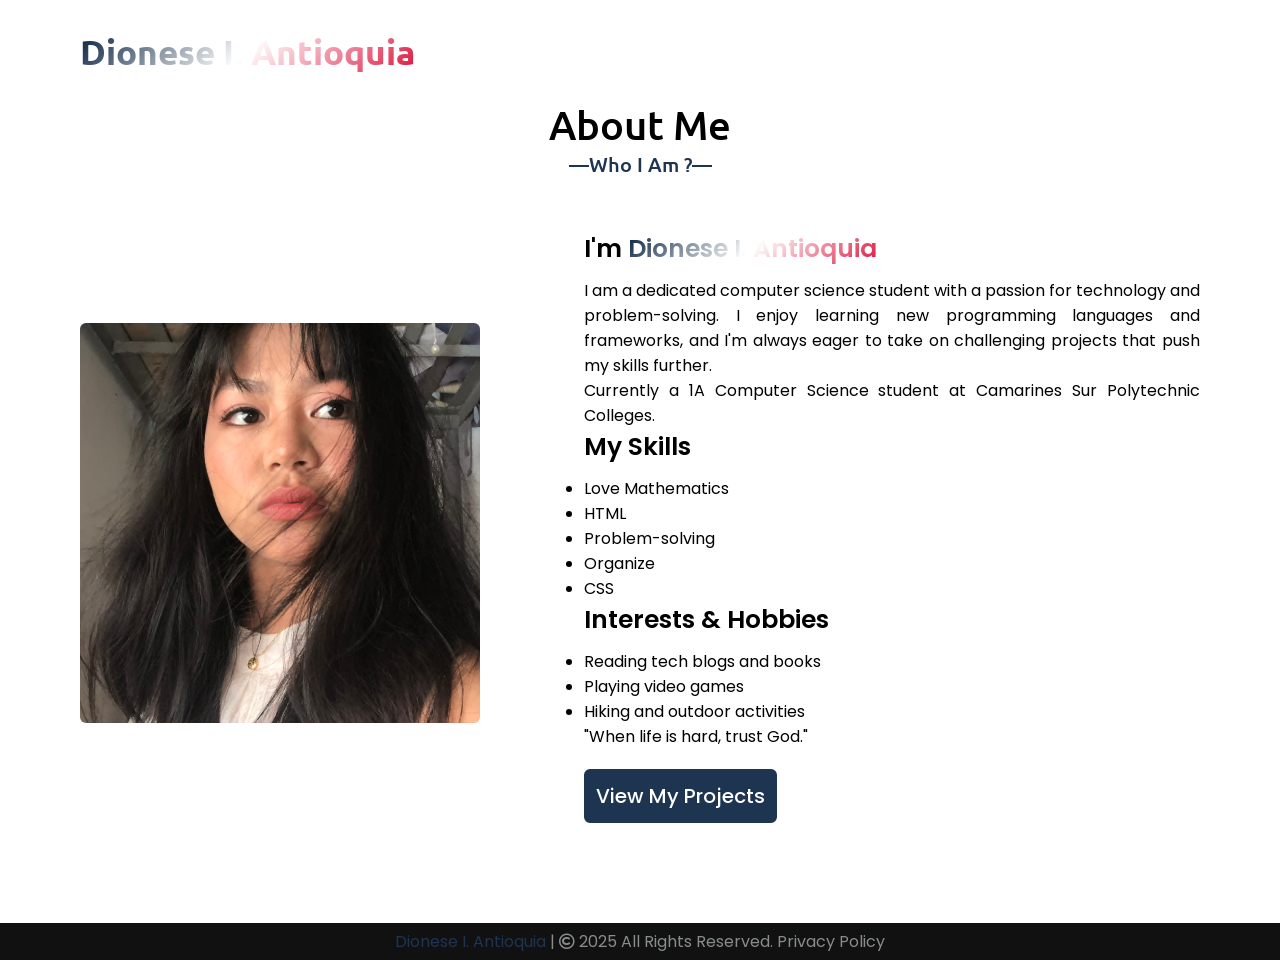
==== about.html @ 6877ab4f "Initial commit for portfolio website" ====
<!DOCTYPE html>
<html lang="en">

<head>
  <meta charset="UTF-8">
  <meta name="viewport" content="width=device-width, initial-scale=1.0">
  <title>About - Dionese's Portfolio</title>
  <link rel='stylesheet' href='https://cdnjs.cloudflare.com/ajax/libs/font-awesome/5.15.3/css/all.min.css'>
  <link rel='stylesheet' href='https://cdn.jsdelivr.net/npm/bootstrap-icons@1.8.2/font/bootstrap-icons.css'>
  <link rel='stylesheet' href='https://fonts.googleapis.com/css2?family=Comfortaa:wght@300;400;500;600;700&amp;family=Poppins:wght@100;300;400;500;600;700;800;900&amp;family=Ubuntu:wght@300;400;500;700&amp;display=swap"rel="stylesheet'>
  <link rel='stylesheet' href='https://cdnjs.cloudflare.com/ajax/libs/OwlCarousel2/2.3.4/assets/owl.carousel.min.css'>
  <link rel="stylesheet" href="css/styles.css">
</head>

<body>
<div class="scroll-up-btn">
  <i class="fas fa-angle-up"></i>
</div>

<nav class="navbar">
  <div class="max-width">
    <div class="logo"><a href="#"><span>Dionese I. Antioquia</span>.com</a></div>
    <ul class="menu">
      <li><a href="index.html" class="menu-btn"><strong>Home</strong></a></li>
      <li><a href="about.html" class="menu-btn active"><strong>About</strong></a></li>
      <li><a href="projects.html" class="menu-btn"><strong>Projects</strong></a></li>
      <li><a href="skills.html" class="menu-btn"><strong>Skills</strong></a></li>
      <li><a href="contact.html" class="menu-btn"><strong>Contact</strong></a></li>
    </ul>
    <div class="menu-btn">
      <i class="fas fa-bars"></i>
    </div>
  </div>
</nav>

<section class="about" id="about">
  <div class="max-width">
    <h2 class="title">About Me</h2>
    <div class="about-content">
      <div class="left">
        <img src="[data-uri]" alt="Dionese Antioquia">
      </div>
      <div class="right">
        <div class="text">I'm <span>Dionese I. Antioquia</span></div>
        <p>I am a dedicated computer science student with a passion for technology and problem-solving. I enjoy learning new programming languages and frameworks, and I'm always eager to take on challenging projects that push my skills further.</p>
        <p>Currently a 1A Computer Science student at Camarines Sur Polytechnic Colleges.</p>
        <div class="text">My Skills</div>
        <ul>
          <li>Love Mathematics</li>
          <li>HTML</li>
          <li>Problem-solving</li>
          <li>Organize</li>
          <li>CSS</li>
        </ul>
        <div class="text">Interests & Hobbies</div>
        <ul>
          <li>Reading tech blogs and books</li>
          <li>Playing video games</li>
          <li>Hiking and outdoor activities</li>
        </ul>
        <blockquote>"When life is hard, trust God."</blockquote>
        <a href="projects.html">View My Projects</a>
      </div>
    </div>
  </div>
</section>

<footer>
  <span>
    <a href="#"> Dionese I. Antioquia</a> | <span class="far fa-copyright"></span> 2025 All Rights Reserved. Privacy Policy
  </span>
</footer>

</body>
</html>
---- css/styles.css ----
* {
  margin: 0;
  padding: 0;
  box-sizing: border-box;
  text-decoration: none;
}

html {
  scroll-behavior: smooth;
}

::-webkit-scrollbar {
  width: 6px;
}

::-webkit-scrollbar-track {
  background: #f1f1f1;
}

.loader_bg {
  position: fixed;
  z-index: 9999999;
  background: #fff;
  width: 100%;
  height: 100%;
}

.loader {
  height: 100%;
  width: 100%;
  position: absolute;
  left: 0;
  top: 0;
  display: flex;
  justify-content: center;
  align-items: center;
}

.loader img {
  width: 280px;
}

::-webkit-scrollbar-thumb {
  border-radius: 12px;
  background: linear-gradient(135deg, #f57308, #fff, rgb(11, 242, 7));
}

::-webkit-scrollbar-thumb:hover {
  background: linear-gradient(135deg, #1a6ad2, #fff, rgb(245, 5, 53));
}

/*  Simillar  */

section {
  padding: 100px 0;
}

.max-width {
  max-width: 1300px;
  padding: 0 80px;
  margin: auto;
}

.about,
.services,
.skills,
.projects,
.contact,
footer {
  font-family: "Poppins", sans-serif;
}

.about .about-content,
.services .serv-content,
.skills .skills-content,
.contact .contact-content {
  display: flex;
  flex-wrap: wrap;
  align-items: center;
  justify-content: space-between;
}

section .title {
  position: relative;
  text-align: center;
  font-size: 40px;
  font-weight: 500;
  margin-bottom: 60px;
  padding-bottom: 20px;
  font-family: "Ubuntu", sans-serif;
}

section .title::before {
  content: "";
  position: absolute;
  bottom: 0px;
  left: 50%;
  width: 180px;
  height: 3px;
  transform: translateX(-50%);
}

section .title::after {
  position: absolute;
  bottom: -8px;
  left: 50%;
  font-size: 20px;
  color: #1e3551;
  padding: 0 5px;
  transform: translateX(-50%);
}

/*  Navbar  */
.navbar {
  position: fixed;
  width: 100%;
  z-index: 999;
  padding: 30px 0;
  font-family: "Ubuntu", sans-serif;
  transition: all 0.3s ease;
}

.navbar.sticky {
  padding: 15px 0;
  background: #1e3551;
}

.navbar .max-width {
  display: flex;
  align-items: center;
  justify-content: space-between;
}

.navbar .logo a {
  color: #fff;
  font-size: 35px;
  font-weight: 600;
}

.navbar .logo a span {
  background: linear-gradient(135deg, #041d3d, #fff, crimson);
  -webkit-background-clip: text;
  -webkit-text-fill-color: transparent;
  transition: all 0.3s ease;
}

.navbar.sticky .logo a span {
  color: #fff;
}

.navbar .menu li {
  list-style: none;
  display: inline-block;
}

.navbar .menu li a {
  display: block;
  color: #fff;
  font-size: 18px;
  font-weight: 500;
  margin-left: 25px;
  transition: color 0.3s ease;
}

.navbar .menu li a:hover {
  color: #1e3551;
}

.navbar.sticky .menu li a:hover {
  color: #fff;
}

/*  Menu Btn  */
.menu-btn {
  color: #fff;
  font-size: 23px;
  cursor: pointer;
  display: none;
}

.scroll-up-btn {
  position: fixed;
  height: 45px;
  width: 42px;
  background: #1e3551;
  right: 30px;
  bottom: 10px;
  text-align: center;
  line-height: 45px;
  color: #fff;
  z-index: 9999;
  font-size: 30px;
  border-radius: 6px;
  border-bottom-width: 2px;
  cursor: pointer;
  opacity: 0;
  pointer-events: none;
  transition: all 0.3s ease;
}

.scroll-up-btn.show {
  bottom: 30px;
  opacity: 1;
  pointer-events: auto;
}

.scroll-up-btn:hover {
  filter: brightness(90%);
}

/*  Home  */
.home {
  display: flex;
  background: url("https://i.pinimg.com/1200x/53/4d/55/534d55c3d39c49b4c0b9434fe068116e.jpg") no-repeat
    center;
  height: 100vh;
  color: #fff;
  min-height: 500px;
  background-size: cover;
  background-attachment: fixed;
  font-family: "Ubuntu", sans-serif;
}

.home .max-width {
  width: 100%;
  display: flex;
}

.home .max-width .row {
  margin-right: 0;
}

.home .home-content .text-1 {
  font-size: 27px;
}

.home .home-content .text-2 {
  font-size: 75px;
  font-weight: 600;
  margin-left: -3px;
}

.home .home-content .text-3 {
  font-size: 40px;
  margin: 5px 0;
}

.home .home-content .text-3 span {
  color: #1e3551;
  background: linear-gradient(135deg, #041d3d, #fff, crimson);
  -webkit-background-clip: text;
  -webkit-text-fill-color: transparent;
  font-weight: 500;
}

.home .home-content a {
  display: inline-block;
  background: #1e3551;
  color: #fff;
  font-size: 25px;
  padding: 12px 36px;
  margin-top: 20px;
  font-weight: 400;
  border-radius: 6px;
  border: 2px solid #1e3551;
  transition: all 0.3s ease;
}

.home .home-content a:hover {
  color: #1e3551;
  background: none;
  animation: pulsate 1s ease-in-out;
}

/*  About  */
.about {
  background: url("https://i.pinimg.com/736x/51/88/2f/51882f82cca67fa19c32c1153a055cc9.jpg") no-repeat center;
  background-size: cover;
}
.about .title::after {
  content: "—Who I Am ?—";
  text-overflow: ellipsis;
  display: -webkit-inline-box;
  -webkit-line-clamp: 3;
  -webkit-box-orient: vertical;
}

.about .about-content .left {
  width: 45%;
}

.about .about-content .left img {
  height: 400px;
  width: 400px;
  object-fit: cover;
  border-radius: 6px;
}

.about .about-content .right {
  width: 55%;
}

.about .about-content .right .text {
  font-size: 25px;
  font-weight: 600;
  margin-bottom: 10px;
}

.about .about-content .right .text span {
  background: linear-gradient(135deg, #041d3d, #fff, crimson);
  -webkit-background-clip: text;
  -webkit-text-fill-color: transparent;
}

.about .about-content .right p {
  text-align: justify;
}

.about .about-content .right a {
  display: inline-block;
  background: #1e3551;
  color: #fff;
  font-size: 20px;
  font-weight: 500;
  padding: 10px 10px;
  margin-top: 20px;
  border-radius: 6px;
  border: 2px solid #1e3551;
  transition: all 0.3s ease;
}

.about .about-content .right a:hover {
  color: #1e3551;
  background: none;
  animation: pulsate 1s ease-in-out;
}

/*  Service  */
.services,
.projects {
  color: #fff;
  background: #111;
}

.services .title::before,
.projects .title::before {
  background: #fff;
}

.services .title::after,
.projects .title::after {
  background: #111;
  content: "What I Provide ?";
}

.services .serv-content .card {
  width: calc(33% - 20px);
  background: #222;
  text-align: center;
  border-radius: 10px;
  padding: 50px 25px;
  cursor: pointer;
  transition: all 0.3s ease;
}

.services .serv-content .card:hover {
  background: #1e3551;
}

.services .serv-content .card .box {
  transition: all 0.3s ease;
}

.services .serv-content .card:hover .box {
  transform: scale(1.05);
}

.services .serv-content .card i {
  font-size: 50px;
  color: #888e8d;
  background: linear-gradient(135deg, #041d3d, #fff, crimson);
  -webkit-background-clip: text;
  -webkit-text-fill-color: transparent;
  transition: color 0.3s ease;
}

.services .serv-content .card:hover i {
  color: #fff;
}

.services .serv-content .card .text {
  font-size: 25px;
  font-weight: 500;
  margin: 10px 0 7px 0;
}

/*  Skills  */
.skills {
  background: url("https://i.pinimg.com/736x/46/81/74/4681746c3c7fc2481acfad4fcea34d87.jpg") no-repeat center;
  background-size: cover;
}
.skills .title::after {
  content: "—What I Know ?—";
}

.skills .skills-content .column {
  width: calc(50% - 30px);
}

.skills .skills-content .left .text {
  font-size: 20px;
  font-weight: 600;
  margin-bottom: 10px;
}

.skills .skills-content .left p {
  text-align: justify;
}

.skills .skills-content .left a {
  display: inline-block;
  background: #1e3551;
  color: #fff;
  font-size: 18px;
  font-weight: 500;
  padding: 8px 16px;
  margin-top: 20px;
  border-radius: 6px;
  border: 2px solid #1e3551;
  transition: all 0.3s ease;
}

.skills .skills-content .left a:hover {
  color: #1e3551;
  background: none;
  animation: pulsate 1s ease-in-out;
}

.intern,
.project {
  list-style: none;
}

.intern::before,
.project::before {
  content: "✪ ";
  color: #1e3551;
}

.skills .skills-content .right .bars {
  margin-bottom: 15px;
}

.skills .skills-content .right .info {
  display: flex;
  margin-bottom: 5px;
  align-items: center;
  justify-content: space-between;
}

.skills .skills-content .right span {
  font-weight: 500;
  font-size: 18px;
}

.skills .skills-content .right .line {
  height: 5px;
  width: 100%;
  background: lightgrey;
  position: relative;
}

.skills .skills-content .right .line::before {
  content: "";
  position: absolute;
  height: 100%;
  left: 0;
  top: 0;
  background: #1e3551;
}

.skills-content .right .python::before {
  width: 90%;
}

.skills-content .right .html::before {
  width: 80%;
}

.skills-content .right .css::before {
  width: 60%;
}

.skills-content .right .js::before {
  width: 40%;
}

.skills-content .right .bootstraps::before {
  width: 60%;
}

.skills-content .right .django::before {
  width: 70%;
}

/*  Projects  */
.projects .title::after {
  content: "What I did ?";
}

.projects .carousel .card {
  background: #222;
  border-radius: 6px;
  padding: 25px 35px;
  text-align: center;
  overflow: hidden;
  transition: all 0.3s ease;
}

.projects .carousel .card:hover {
  background: #1e3551;
}

.projects .carousel .card .box {
  display: flex;
  flex-direction: column;
  align-items: center;
  justify-content: center;
  transition: all 0.3s ease;
}

.projects .carousel .card:hover .box {
  transform: scale(1.05);
}

.projects .carousel .card .text {
  font-size: 25px;
  font-weight: 500;
  margin: 10px 0 7px 0;
}

.projects .carousel .card img {
  height: 150px;
  width: 150px;
  object-fit: cover;
  border-radius: 50%;
  border: 5px solid #888c8d;
  transition: all 0.3s ease;
}

.projects .carousel .card:hover img {
  border-color: #fff;
}

.owl-dots {
  text-align: center;
  margin-top: 20px;
}

.owl-dot {
  height: 13px;
  width: 13px;
  margin: 0 5px;
  outline: none !important;
  border-radius: 50%;
  border: 2px solid #888c8d !important;
  transition: all 0.3s ease;
}

.owl-dot.active {
  width: 35px;
  border-radius: 14px;
}

.owl-dot.active,
.owl-dot:hover {
  background: #18365a !important;
}

/*  Contact  */
.contact {
  background: url("https://i.pinimg.com/736x/51/88/2f/51882f82cca67fa19c32c1153a055cc9.jpg") no-repeat center;
  background-size: cover;
}

.contact .title::after {
  content: "—Get in Touch—";
}

.contact .contact-content .column {
  width: calc(50% - 30px);
}

.contact .contact-content .text {
  font-size: 20px;
  font-weight: 600;
  margin-bottom: 10px;
}

.contact .contact-content .left p {
  text-align: justify;
}

.contact .contact-content .left .icons {
  margin: 10px 0;
}

.contact .contact-content .row {
  display: flex;
  height: 65px;
  align-items: center;
}

.contact .contact-content .row .info {
  margin-left: 30px;
}

.contact .contact-content .row i {
  font-size: 25px;
  color: #1e3551;
}

.contact .contact-content .info .head {
  font-weight: 500;
  color: #000;
}

.contact .contact-content .info .sub-title {
  color: #333;
}

.contact .right form .fields {
  display: flex;
}

.contact .right form .field,
.contact .right form .fields .field {
  height: 45px;
  width: 100%;
  margin-bottom: 15px;
}

.contact .right form .textarea {
  height: 80px;
  width: 100%;
}

.contact .right form .name {
  margin-right: 10px;
}

.contact .right form .field input,
.contact .right form .textarea textarea {
  height: 100%;
  width: 100%;
  border: 1px solid lightgrey;
  border-radius: 6px;
  outline: none;
  padding: 0 15px;
  font-size: 17px;
  font-family: "Poppins", sans-serif;
  transition: all 0.3s ease;
}

.contact .right form .field input:focus,
.contact .right form .textarea textarea:focus {
  border-color: #b3b3b3;
}

.contact .right form .textarea textarea {
  padding-top: 10px;
  resize: none;
}

.contact .right form .button-area {
  display: flex;
  align-items: center;
}

.right form .button-area button {
  color: #fff;
  display: block;
  width: 160px !important;
  height: 45px;
  outline: none;
  font-size: 18px;
  font-weight: 500;
  border-radius: 6px;
  cursor: pointer;
  flex-wrap: nowrap;
  background: #1e3551;
  border: 2px solid #1e3551;
  transition: all 0.3s ease;
}

.right form .button-area button:hover {
  color: #1e3551;
  background: none;
  animation: pulsate 1s ease-in-out;
}

/*  Social  */
.col-4 {
  background: #d8d8d8;
}

.social-menu ul {
  position: absolute;
  left: 20%;
  padding: 0;
  margin: 0;
  transform: translate(-50%, -50%);
  display: flex;
}

.social-menu ul li {
  list-style: none;
  margin: 0 15px;
}

.social-menu ul li .fa {
  font-size: 30px;
  line-height: 60px;
  transition: 0.6s;
  color: #000;
}

.social-menu ul li .fa:hover {
  color: #fff;
}

.social-menu ul li a {
  left: px;
  right: 12px;
  padding-top: 3px;
  position: relative;
  display: block;
  width: 30px;
  height: 30px;
  border-radius: 50%;
  background-color: #1e3551;
  text-align: center;
  transition: 0.6s;
  box-shadow: 0 5px 4px rgba(0, 0, 0, 0.5);
}

.social-menu ul li a:hover {
  transform: translate(0, -10px);
}

.social-menu ul li:nth-child(1) a:hover {
  background-color: #131418;
}

.social-menu ul li:nth-child(2) a:hover {
  background-color: #0a66c2;
}

.social-menu ul li:nth-child(3) a:hover {
  background-color: #e4405f;
}

.social-menu ul li:nth-child(4) a:hover {
  background-color: #1da1f2;
}

.social-menu ul li:nth-child(5) a:hover {
  background-color: #e33054;
}

.social-menu ul li:nth-child(6) a:hover {
  background-color: #fc4f08;
}

.fa-brands {
  color: #fff;
}

.fa-solid {
  color: #fff;
}

/*  Footer  */
footer {
  background: #111;
  padding: 6px 16px;
  color: #888c8d;
  text-align: center;
}

footer span a {
  color: #1e3551;
  text-decoration: none;
}

footer span a:hover {
  text-decoration: underline;
}

/*  Media Query  */
@keyframes pulsate {
  0% {
    box-shadow: 0 0 25px #888e8d, 0 0 50px #1e3551;
  }
}

@media (max-width: 1104px) {
  .about .about-content .left img {
    height: 350px;
    width: 350px;
  }
  section .title::after {
    bottom: -8px;
    font-size: 16px;
  }
}

@media (max-width: 991px) {
  .social-menu ul li a {
    left: 114px;
  }
}

@media (max-width: 947px) {
  .menu-btn {
    display: block;
    z-index: 999;
  }
  .menu-btn i.active:before {
    content: "\f00d";
  }
  .navbar .menu {
    position: fixed;
    height: 100vh;
    width: 100%;
    left: -100%;
    top: 0;
    background: #111;
    text-align: center;
    padding-top: 80px;
    transition: all 0.3s ease;
  }
  .navbar .menu.active {
    left: 0;
  }
  .navbar .menu li {
    display: block;
  }
  .navbar .menu li a {
    display: inline-block;
    margin: 20px 0;
    font-size: 25px;
  }
  .home .home-content .text-2 {
    font-size: 70px;
  }
  .home .home-content .text-3 {
    font-size: 35px;
  }
  .home .home-content a {
    font-size: 23px;
    padding: 10px 30px;
  }
  .max-width {
    max-width: 930px;
  }
  .about .about-content .column {
    width: 100%;
  }
  .about .about-content .left {
    display: flex;
    justify-content: center;
    margin: 0 auto 60px;
  }
  .about .about-content .right {
    flex: 100%;
  }
  .services .serv-content .card {
    width: calc(50% - 10px);
    margin-bottom: 20px;
  }
  .skills .skills-content .column,
  .contact .contact-content .column {
    width: 100%;
    margin-bottom: 35px;
  }
}

@media (max-width: 690px) {
  .max-width {
    padding: 0 23px;
  }
  .home .home-content .text-2 {
    font-size: 60px;
  }
  .home .home-content .text-3 {
    font-size: 32px;
  }
  .home .home-content a {
    font-size: 20px;
  }
  .services .serv-content .card {
    width: 100%;
  }
}

@media (max-width: 500px) {
  .home .home-content .text-2 {
    font-size: 50px;
  }
  .home .home-content .text-3 {
    font-size: 27px;
  }
  .about .about-content .right .text,
  .skills .skills-content .left .text {
    font-size: 19px;
  }
  .contact .right form .fields {
    flex-direction: column;
  }
  .contact .right form .name,
  .contact .right form .email {
    margin: 0;
  }
  .right form .error-box {
    width: 150px;
  }
  .scroll-up-btn {
    right: 15px;
    bottom: 15px;
    height: 38px;
    width: 35px;
    font-size: 23px;
    line-height: 38px;
  }
}
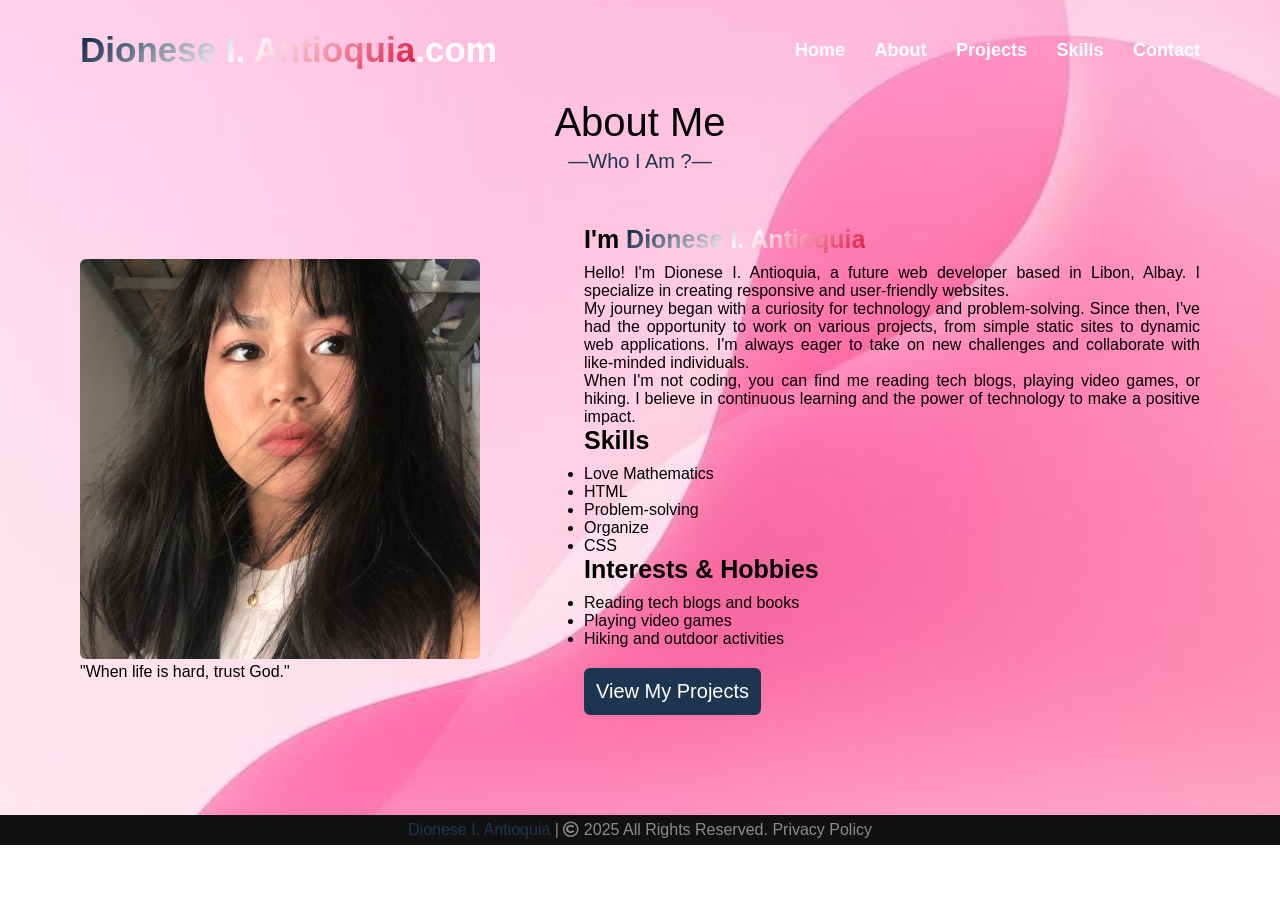
==== commit 21e4b192: "Fresh upload of portfolio files" ====
--- a/about.html
+++ b/about.html
@@ -3,13 +3,12 @@
 
 <head>
   <meta charset="UTF-8">
-  <meta name="viewport" content="width=device-width, initial-scale=1.0">
   <title>About - Dionese's Portfolio</title>
   <link rel='stylesheet' href='https://cdnjs.cloudflare.com/ajax/libs/font-awesome/5.15.3/css/all.min.css'>
-  <link rel='stylesheet' href='https://cdn.jsdelivr.net/npm/bootstrap-icons@1.8.2/font/bootstrap-icons.css'>
-  <link rel='stylesheet' href='https://fonts.googleapis.com/css2?family=Comfortaa:wght@300;400;500;600;700&amp;family=Poppins:wght@100;300;400;500;600;700;800;900&amp;family=Ubuntu:wght@300;400;500;700&amp;display=swap"rel="stylesheet'>
-  <link rel='stylesheet' href='https://cdnjs.cloudflare.com/ajax/libs/OwlCarousel2/2.3.4/assets/owl.carousel.min.css'>
-  <link rel="stylesheet" href="css/styles.css">
+<link rel='stylesheet' href='https://cdn.jsdelivr.net/npm/bootstrap-icons@1.8.2/font/bootstrap-icons.css'>
+<link rel='stylesheet' href='https://fonts.googleapis.com/css2?family=Comfortaa:wght@300;400;500;600;700&amp;family=Poppins:wght@100;300;400;500;600;700;800;900&amp;family=Ubuntu:wght@300;400;500;700&amp;display=swap"rel="stylesheet">
+<link rel='stylesheet' href='https://cdnjs.cloudflare.com/ajax/libs/OwlCarousel2/2.3.4/assets/owl.carousel.min.css'><link rel="stylesheet" href="css/styles.css">
+
 </head>
 
 <body>
@@ -17,15 +16,17 @@
   <i class="fas fa-angle-up"></i>
 </div>
 
+
 <nav class="navbar">
   <div class="max-width">
     <div class="logo"><a href="#"><span>Dionese I. Antioquia</span>.com</a></div>
     <ul class="menu">
-      <li><a href="index.html" class="menu-btn"><strong>Home</strong></a></li>
-      <li><a href="about.html" class="menu-btn active"><strong>About</strong></a></li>
-      <li><a href="projects.html" class="menu-btn"><strong>Projects</strong></a></li>
-      <li><a href="skills.html" class="menu-btn"><strong>Skills</strong></a></li>
-      <li><a href="contact.html" class="menu-btn"><strong>Contact</strong></a></li>
+      <li><a href="Index.html" class="menu-btn"><strong>Home</strong></a></li>
+      <li><a href="About.html" class="menu-btn"><strong>About</strong></a></li>
+      <li><a href="Projects.html" class="menu-btn"><strong>Projects</strong></a></li>
+      <li><a href="Skills.html" class="menu-btn"><strong>Skills</strong></a></li>
+      <li><a href="Contact.html" class="menu-btn"><strong>Contact</strong></a></li>
+
     </ul>
     <div class="menu-btn">
       <i class="fas fa-bars"></i>
@@ -33,18 +34,21 @@
   </div>
 </nav>
 
+
 <section class="about" id="about">
   <div class="max-width">
     <h2 class="title">About Me</h2>
     <div class="about-content">
       <div class="left">
-        <img src="[data-uri]" alt="Dionese Antioquia">
+        <img src="images/profile.jpg" alt="Dionese I. Antioquia">
+        <blockquote>"When life is hard, trust God."</blockquote>
       </div>
       <div class="right">
         <div class="text">I'm <span>Dionese I. Antioquia</span></div>
-        <p>I am a dedicated computer science student with a passion for technology and problem-solving. I enjoy learning new programming languages and frameworks, and I'm always eager to take on challenging projects that push my skills further.</p>
-        <p>Currently a 1A Computer Science student at Camarines Sur Polytechnic Colleges.</p>
-        <div class="text">My Skills</div>
+        <p>      Hello! I'm Dionese I. Antioquia, a future web developer based in Libon, Albay. I specialize in creating responsive and user-friendly websites.</p>
+        <p>My journey began with a curiosity for technology and problem-solving. Since then, I've had the opportunity to work on various projects, from simple static sites to dynamic web applications. I'm always eager to take on new challenges and collaborate with like-minded individuals.</p>
+        <p>When I'm not coding, you can find me reading tech blogs, playing video games, or hiking. I believe in continuous learning and the power of technology to make a positive impact.</p>
+        <div class="text">Skills</div>
         <ul>
           <li>Love Mathematics</li>
           <li>HTML</li>
@@ -58,8 +62,7 @@
           <li>Playing video games</li>
           <li>Hiking and outdoor activities</li>
         </ul>
-        <blockquote>"When life is hard, trust God."</blockquote>
-        <a href="projects.html">View My Projects</a>
+        <a href="Projects.html">View My Projects</a>
       </div>
     </div>
   </div>
@@ -72,4 +75,5 @@
 </footer>
 
 </body>
+
 </html>
--- a/css/styles.css
+++ b/css/styles.css
@@ -274,7 +274,7 @@
 
 /*  About  */
 .about {
-  background: url("https://i.pinimg.com/736x/51/88/2f/51882f82cca67fa19c32c1153a055cc9.jpg") no-repeat center;
+  background: url("../images/bg2.jpg") no-repeat center;
   background-size: cover;
 }
 .about .title::after {
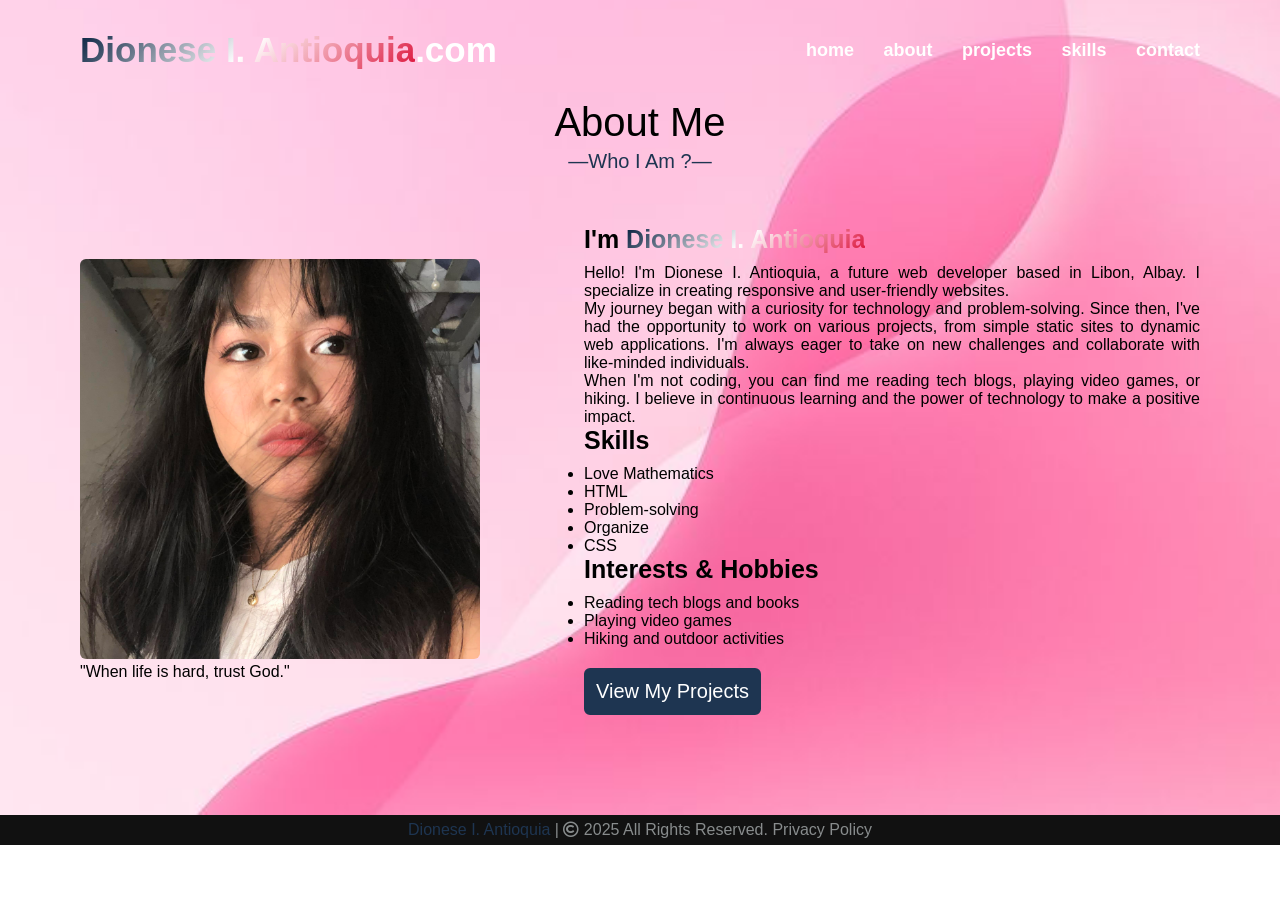
==== commit e6d4a29e: "Fix link casing to lowercase for GitHub Pages compatibility" ====
--- a/about.html
+++ b/about.html
@@ -21,11 +21,11 @@
   <div class="max-width">
     <div class="logo"><a href="#"><span>Dionese I. Antioquia</span>.com</a></div>
     <ul class="menu">
-      <li><a href="Index.html" class="menu-btn"><strong>Home</strong></a></li>
-      <li><a href="About.html" class="menu-btn"><strong>About</strong></a></li>
-      <li><a href="Projects.html" class="menu-btn"><strong>Projects</strong></a></li>
-      <li><a href="Skills.html" class="menu-btn"><strong>Skills</strong></a></li>
-      <li><a href="Contact.html" class="menu-btn"><strong>Contact</strong></a></li>
+      <li><a href="index.html" class="menu-btn"><strong>home</strong></a></li>
+      <li><a href="about.html" class="menu-btn"><strong>about</strong></a></li>
+      <li><a href="projects.html" class="menu-btn"><strong>projects</strong></a></li>
+      <li><a href="skills.html" class="menu-btn"><strong>skills</strong></a></li>
+      <li><a href="contact.html" class="menu-btn"><strong>contact</strong></a></li>
 
     </ul>
     <div class="menu-btn">
@@ -62,7 +62,7 @@
           <li>Playing video games</li>
           <li>Hiking and outdoor activities</li>
         </ul>
-        <a href="Projects.html">View My Projects</a>
+        <a href="projects.html">View My Projects</a>
       </div>
     </div>
   </div>
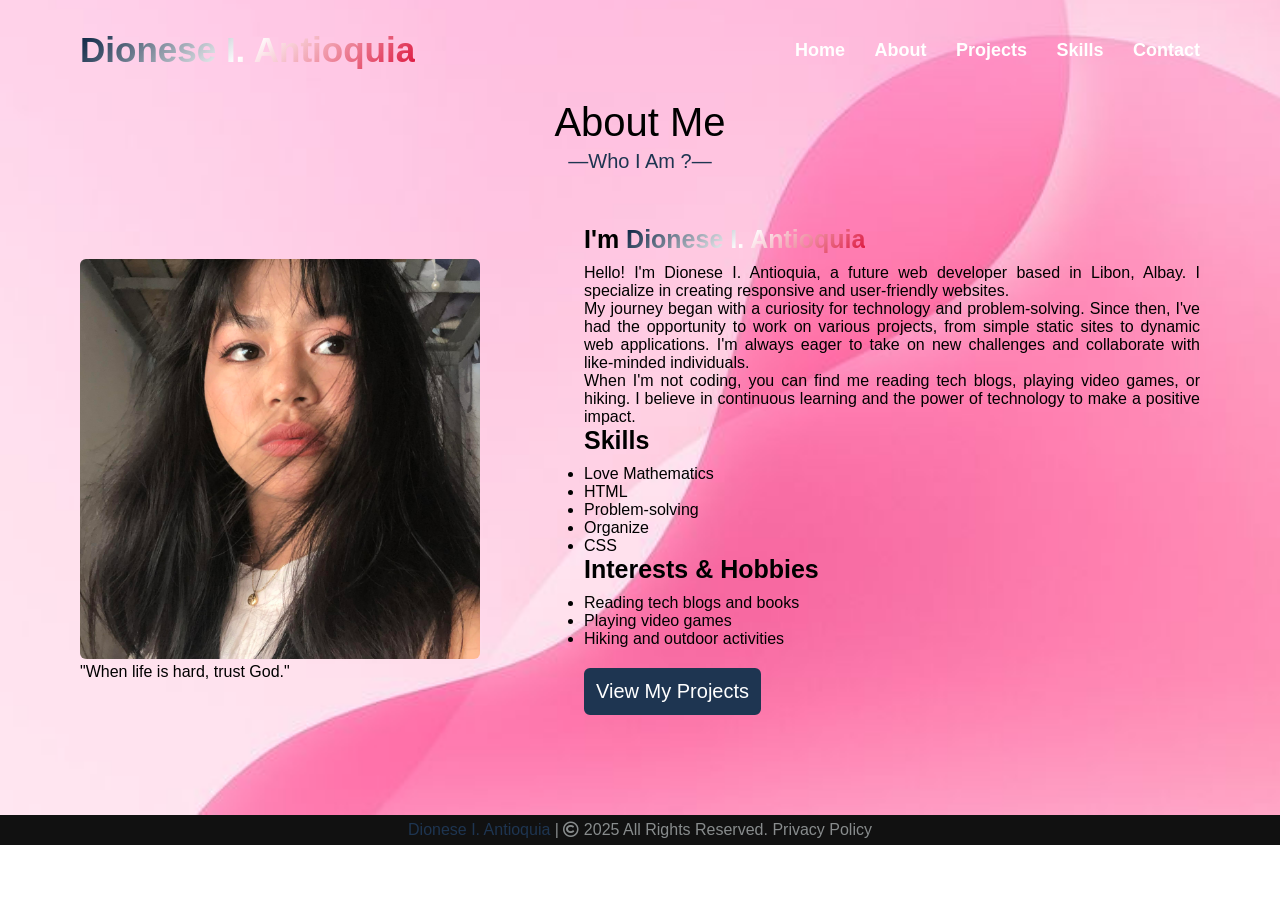
==== commit 1c7c90f9: "Remove JavaScript and use CSS-only mobile menu toggle" ====
--- a/about.html
+++ b/about.html
@@ -19,18 +19,19 @@
 
 <nav class="navbar">
   <div class="max-width">
-    <div class="logo"><a href="#"><span>Dionese I. Antioquia</span>.com</a></div>
+    <div class="logo"><a href="#"><span>Dionese I. Antioquia</span></a></div>
     <ul class="menu">
-      <li><a href="index.html" class="menu-btn"><strong>home</strong></a></li>
-      <li><a href="about.html" class="menu-btn"><strong>about</strong></a></li>
-      <li><a href="projects.html" class="menu-btn"><strong>projects</strong></a></li>
-      <li><a href="skills.html" class="menu-btn"><strong>skills</strong></a></li>
-      <li><a href="contact.html" class="menu-btn"><strong>contact</strong></a></li>
+      <li><a href="index.html" class="menu-btn"><strong>Home</strong></a></li>
+      <li><a href="about.html" class="menu-btn"><strong>About</strong></a></li>
+      <li><a href="projects.html" class="menu-btn"><strong>Projects</strong></a></li>
+      <li><a href="skills.html" class="menu-btn"><strong>Skills</strong></a></li>
+      <li><a href="contact.html" class="menu-btn"><strong>Contact</strong></a></li>
 
     </ul>
-    <div class="menu-btn">
+    <input type="checkbox" id="menu-toggle">
+    <label for="menu-toggle" class="menu-btn">
       <i class="fas fa-bars"></i>
-    </div>
+    </label>
   </div>
 </nav>
 
--- a/css/styles.css
+++ b/css/styles.css
@@ -176,6 +176,18 @@
   font-size: 23px;
   cursor: pointer;
   display: none;
+}
+
+#menu-toggle {
+  display: none;
+}
+
+#menu-toggle:checked ~ .menu-btn i:before {
+  content: "\f00d";
+}
+
+#menu-toggle:checked ~ .menu {
+  left: 0;
 }
 
 .scroll-up-btn {
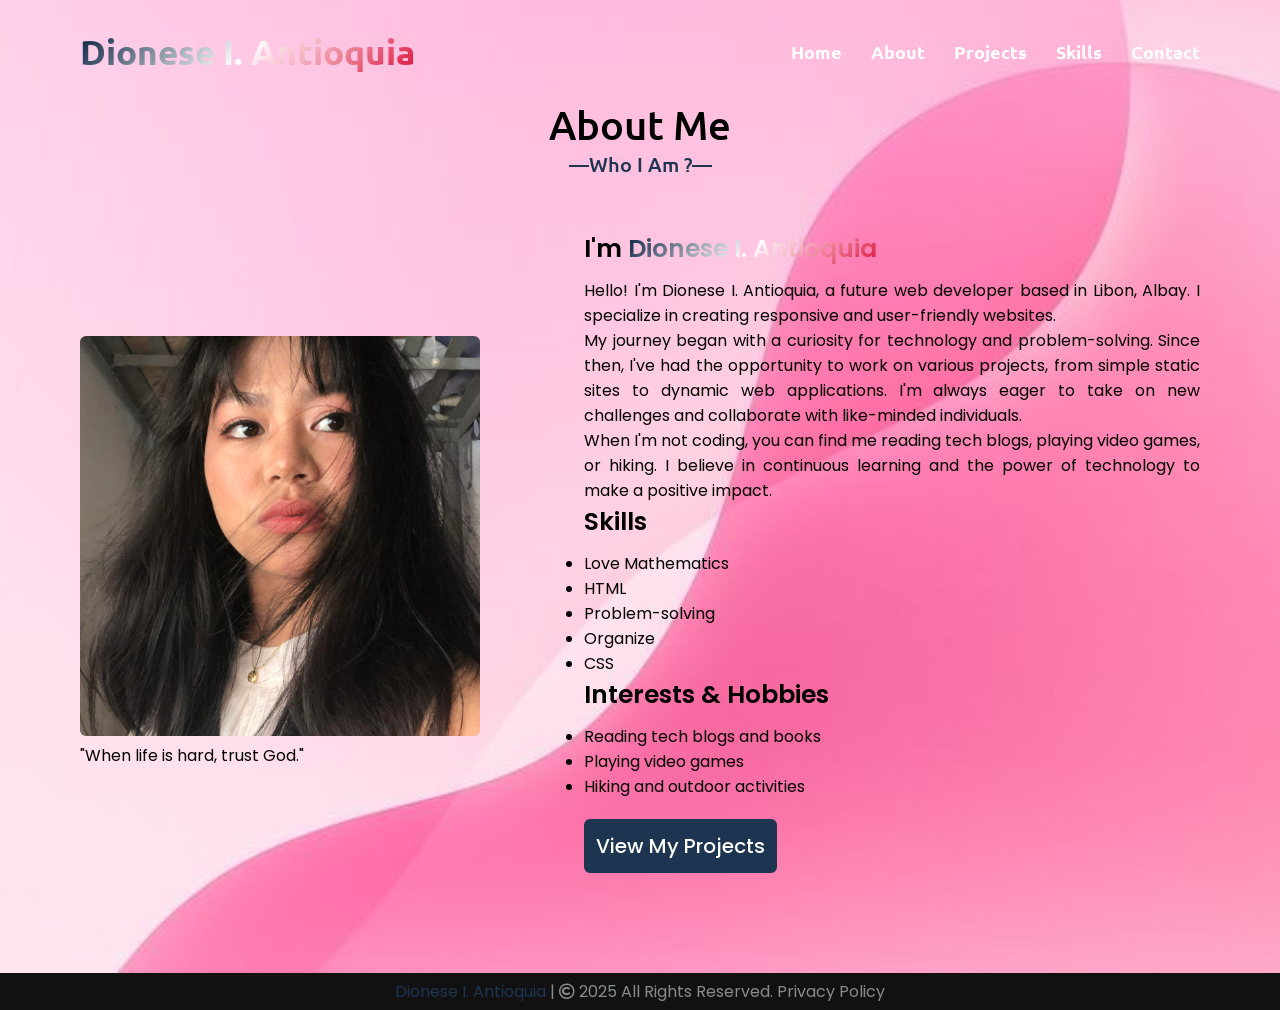
==== commit 63e0f00f: "Updated source code" ====
--- a/about.html
+++ b/about.html
@@ -6,7 +6,7 @@
   <title>About - Dionese's Portfolio</title>
   <link rel='stylesheet' href='https://cdnjs.cloudflare.com/ajax/libs/font-awesome/5.15.3/css/all.min.css'>
 <link rel='stylesheet' href='https://cdn.jsdelivr.net/npm/bootstrap-icons@1.8.2/font/bootstrap-icons.css'>
-<link rel='stylesheet' href='https://fonts.googleapis.com/css2?family=Comfortaa:wght@300;400;500;600;700&amp;family=Poppins:wght@100;300;400;500;600;700;800;900&amp;family=Ubuntu:wght@300;400;500;700&amp;display=swap"rel="stylesheet">
+<link rel='stylesheet' href='https://fonts.googleapis.com/css2?family=Comfortaa:wght@300;400;500;600;700&amp;family=Poppins:wght@100;300;400;500;600;700;800;900&amp;family=Ubuntu:wght@300;400;500;700&amp;display=swap'>
 <link rel='stylesheet' href='https://cdnjs.cloudflare.com/ajax/libs/OwlCarousel2/2.3.4/assets/owl.carousel.min.css'><link rel="stylesheet" href="css/styles.css">
 
 </head>
@@ -20,15 +20,14 @@
 <nav class="navbar">
   <div class="max-width">
     <div class="logo"><a href="#"><span>Dionese I. Antioquia</span></a></div>
+    <input type="checkbox" id="menu-toggle">
     <ul class="menu">
       <li><a href="index.html" class="menu-btn"><strong>Home</strong></a></li>
       <li><a href="about.html" class="menu-btn"><strong>About</strong></a></li>
       <li><a href="projects.html" class="menu-btn"><strong>Projects</strong></a></li>
       <li><a href="skills.html" class="menu-btn"><strong>Skills</strong></a></li>
       <li><a href="contact.html" class="menu-btn"><strong>Contact</strong></a></li>
-
     </ul>
-    <input type="checkbox" id="menu-toggle">
     <label for="menu-toggle" class="menu-btn">
       <i class="fas fa-bars"></i>
     </label>
